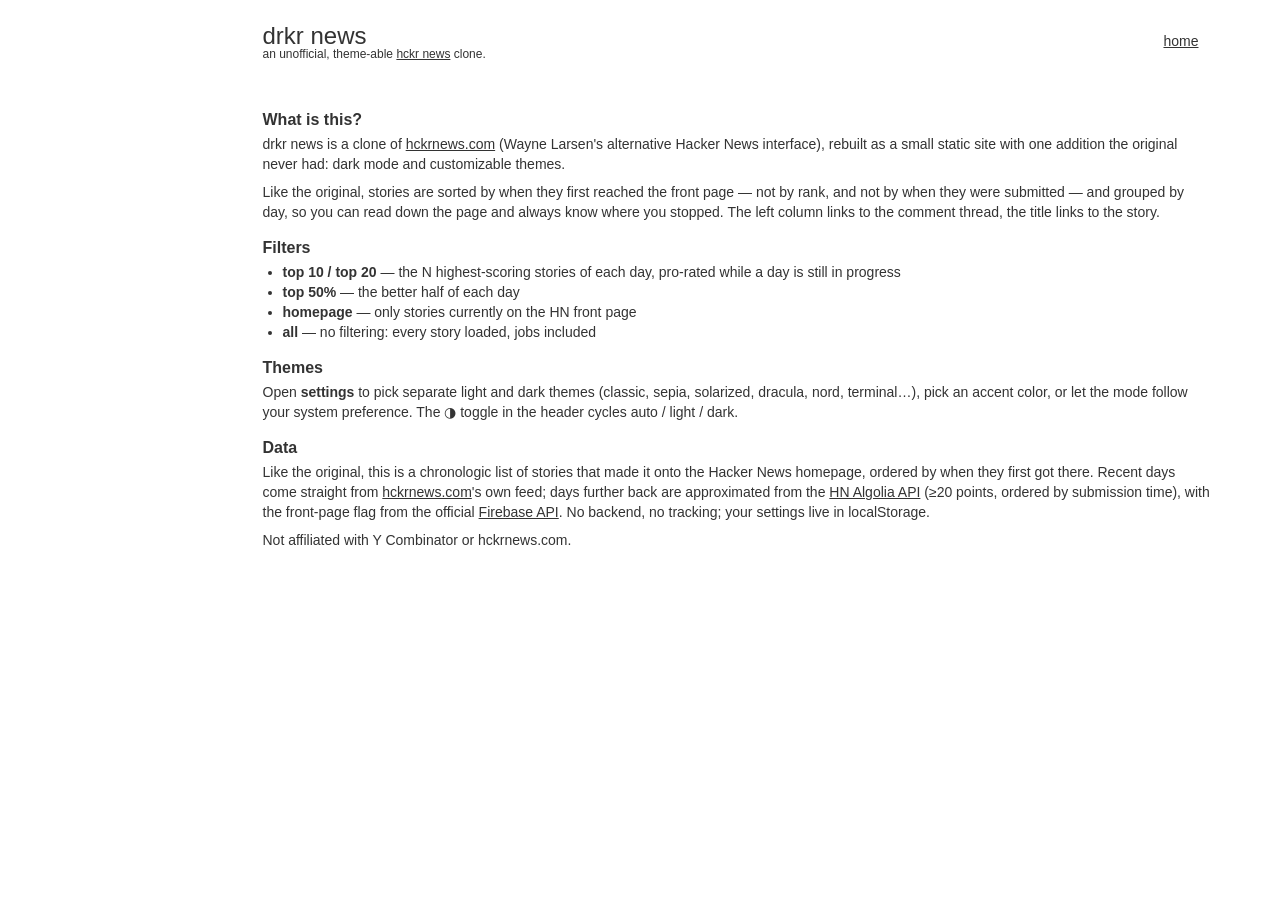
==== about.html @ 426c072f "fix(ui): space the appearance chips, reclaim phone width .swatches had no CSS rule at all, and the s" ====
<!DOCTYPE html>
<html class="no-js" lang="en">
<head>
<meta charset="utf-8"/>
<title>about - drkr news</title>
<meta name="viewport" content="width=device-width, initial-scale=1"/>
<link rel="icon" type="image/svg+xml" href="favicon.svg?v=2"/>
<link rel="icon" type="image/png" sizes="96x96" href="favicon-96x96.png?v=2"/>
<link rel="shortcut icon" href="favicon.ico?v=2"/>
<link rel="apple-touch-icon" sizes="180x180" href="apple-touch-icon.png?v=2"/>
<link rel="manifest" href="site.webmanifest?v=2"/>
<script>
(function () {
  var t = { mode: 'auto', lightTheme: 'classic', darkTheme: 'drkr', accent: null };
  try {
    var s = JSON.parse(localStorage.getItem('drkrnews:v1') || '{}');
    for (var k in t) if (s[k] !== undefined) t[k] = s[k];
  } catch (e) {}
  var dark = t.mode === 'dark' || (t.mode === 'auto' && matchMedia('(prefers-color-scheme: dark)').matches);
  document.documentElement.setAttribute('data-theme', dark ? t.darkTheme : t.lightTheme);
  if (t.accent) ['--accent', '--accent-hi', '--accent-line'].forEach(function (v) {
    document.documentElement.style.setProperty(v, t.accent);
  });
})();
</script>
<link href="css/style.css?v=4" media="screen, projection" rel="stylesheet" type="text/css"/>
</head>
<body>
  <div id="page" class="container">
    <header class="row">
      <div class="logo span5 offset3">
        <h1><a href="./">drkr news</a></h1>
        <h3>an unofficial, theme-able <a href="https://hckrnews.com">hckr news</a> clone.</h3>
      </div>
      <div class="span9 offset1">
        <ul class="mainnav nav nav-pills pull-right">
          <li><a href="./">home</a></li>
        </ul>
      </div>
    </header>

    <div class="row">
      <div class="prose span15 offset3">
        <h2>What is this?</h2>
        <p>
          drkr news is a clone of <a href="https://hckrnews.com">hckrnews.com</a>
          (Wayne Larsen's alternative Hacker News interface), rebuilt as a small
          static site with one addition the original never had: dark mode and
          customizable themes.
        </p>
        <p>
          Like the original, stories are sorted by when they first reached the
          front page — not by rank, and not by when they were submitted — and
          grouped by day, so you can read down the page and always know where
          you stopped. The left column links to the comment thread, the title
          links to the story.
        </p>

        <h2>Filters</h2>
        <ul>
          <li><b>top 10 / top 20</b> — the N highest-scoring stories of each
            day, pro-rated while a day is still in progress</li>
          <li><b>top 50%</b> — the better half of each day</li>
          <li><b>homepage</b> — only stories currently on the HN front page</li>
          <li><b>all</b> — no filtering: every story loaded, jobs included</li>
        </ul>

        <h2>Themes</h2>
        <p>
          Open <b>settings</b> to pick separate light and dark themes
          (classic, sepia, solarized, dracula, nord, terminal&hellip;), pick an
          accent color, or let the mode follow your system preference. The
          &#9681; toggle in the header cycles auto / light / dark.
        </p>

        <h2>Data</h2>
        <p>
          Like the original, this is a chronologic list of stories that made
          it onto the Hacker News homepage, ordered by when they first got
          there. Recent days come straight from
          <a href="https://hckrnews.com">hckrnews.com</a>'s own feed; days
          further back are approximated from the
          <a href="https://hn.algolia.com/api">HN Algolia API</a> (&ge;20
          points, ordered by submission time), with the front-page flag from
          the official
          <a href="https://github.com/HackerNews/API">Firebase API</a>. No
          backend, no tracking; your settings live in localStorage.
        </p>
        <p>
          Not affiliated with Y Combinator or hckrnews.com.
        </p>
      </div>
    </div>
  </div>
</body>
</html>
---- css/style.css ----
/* drkr news — a theme-able clone of hckrnews.com
   Layout metrics reproduce the original's customized Bootstrap-2 18-column grid.
   All colors flow through CSS custom properties so themes are pure variable swaps. */

/* ---------------------------------------------------------------- themes --- */

:root,
[data-theme="classic"] {
  --bg: #ffffff;
  --fg: #333333;
  --muted: #999999;      /* sources, visited links, labels           */
  --faint: #cccccc;      /* dead stories                             */
  /* like the original, links render in the text color (visited goes muted) */
  --link: var(--fg);
  --visited: #999999;
  --hover: #f6f7ee;      /* row hover background                     */
  --accent: #ff6600;     /* the hn orange: tab/pill fills            */
  --accent-hi: var(--accent);   /* orange as text: points, "N new"   */
  --accent-line: var(--accent); /* orange as hairline: day rule      */
  --accent-fg: #ffffff;  /* text on top of the accent color          */
  --job: #d9a815;
  --border: #dddddd;
  --font: 'Lucida Grande', 'Lucida Sans Unicode', 'Lucida Sans', Verdana, Tahoma, sans-serif;
  color-scheme: light;
}

[data-theme="sepia"] {
  --bg: #f4ecd8;
  --fg: #4b3f2f;
  --muted: #9a8a76;
  --faint: #c9bda4;
  --visited: #9a8a76;
  --hover: #ece0c4;
  --accent: #c1571c;
  --accent-fg: #f8f2e4;
  --job: #a88214;
  --border: #d8cbae;
  color-scheme: light;
}

[data-theme="solarized-light"] {
  --bg: #fdf6e3;
  --fg: #586e75;
  --muted: #93a1a1;
  --faint: #d5cdb4;
  --visited: #93a1a1;
  --hover: #eee8d5;
  --accent: #cb4b16;
  --accent-fg: #fdf6e3;
  --job: #b58900;
  --border: #e5dcc1;
  color-scheme: light;
}

[data-theme="drkr"] {
  --bg: #181a1b;
  --fg: #c8c3bc;
  --muted: #a8a095;
  --faint: #5c5852;
  --visited: #a8a095;
  --hover: #212426;
  --accent: #cc5200;
  --accent-hi: #ff751a;
  --accent-line: #b34700;
  --accent-fg: #e8e6e3;
  --job: #d9b13c;
  --border: #2c2f31;
  color-scheme: dark;
}

[data-theme="dracula"] {
  --bg: #282a36;
  --fg: #f8f8f2;
  --muted: #6272a4;
  --faint: #44475a;
  --visited: #7a7f95;
  --hover: #343746;
  --accent: #ffb86c;
  --accent-fg: #282a36;
  --job: #f1fa8c;
  --border: #44475a;
  color-scheme: dark;
}

[data-theme="nord"] {
  --bg: #2e3440;
  --fg: #d8dee9;
  --muted: #7b88a1;
  --faint: #4c566a;
  --visited: #767e8f;
  --hover: #3b4252;
  --accent: #d08770;
  --accent-fg: #2e3440;
  --job: #ebcb8b;
  --border: #434c5e;
  color-scheme: dark;
}

[data-theme="solarized-dark"] {
  --bg: #002b36;
  --fg: #93a1a1;
  --muted: #586e75;
  --faint: #21454e;
  --visited: #5b7077;
  --hover: #073642;
  --accent: #cb4b16;
  --accent-fg: #fdf6e3;
  --job: #b58900;
  --border: #0a3d4a;
  color-scheme: dark;
}

[data-theme="terminal"] {
  --bg: #0a0f0a;
  --fg: #33d17a;
  --muted: #1e7a46;
  --faint: #14522f;
  --visited: #1e7a46;
  --hover: #10190f;
  --accent: #33d17a;
  --accent-fg: #0a0f0a;
  --job: #e5a50a;
  --border: #14522f;
  --font: 'DejaVu Sans Mono', Menlo, Consolas, monospace;
  color-scheme: dark;
}

/* The page's own accent, captured on :root only. Theme swatches carry their own
   data-theme (so each previews its palette), which locally rebinds --accent —
   chrome that must stay in the *page's* accent, like the swatch selection ring,
   reads this instead. */
:root { --ui-accent: var(--accent); }

/* ----------------------------------------------------------------- base --- */

* { margin: 0; padding: 0; box-sizing: content-box; }

html { -webkit-text-size-adjust: 100%; }

body {
  margin: 0;
  padding-bottom: 40px;
  font-family: var(--font);
  font-size: 14px;
  line-height: 20px;
  color: var(--fg);
  background-color: var(--bg);
  transition: background-color .15s ease, color .15s ease;
}

a { color: var(--link); text-decoration: none; }
a:hover { text-decoration: underline; }

/* bootstrap-2 base: paragraphs carry a 10px bottom margin (sizes the menu row;
   .entries p zeroes it back out, exactly like the original) */
p { margin: 0 0 10px; }

ul { list-style: none; }
fieldset { border: 0; }

/* ----------------------------------------------------------------- grid --- */
/* default: 980-1199px viewport — 934px container, 33px columns, 20px gutters */

.container { width: 934px; margin: 0 auto; }

.row { margin-left: -20px; }
.row:before, .row:after { display: table; content: ""; }
.row:after { clear: both; }

[class*="span"] { float: left; margin-left: 20px; }

.span1  { width: 33px; }
.span2  { width: 86px; }
.span3  { width: 139px; }
.span5  { width: 245px; }
.span9  { width: 457px; }
.span15 { width: 775px; }

.offset1 { margin-left: 73px; }
.offset3 { margin-left: 179px; }

.pull-right { float: right; }
.pull-left { float: left; }

.visible-phone { display: none !important; }

/* wide desktop: >=1200px — 1145px container, 40px columns, 25px gutters */
@media (min-width: 1200px) {
  .container { width: 1145px; }
  .row { margin-left: -25px; }
  [class*="span"] { margin-left: 25px; }
  .span1  { width: 40px; }
  .span2  { width: 105px; }
  .span3  { width: 170px; }
  .span5  { width: 300px; }
  .span9  { width: 560px; }
  .span15 { width: 950px; }
  .offset1 { margin-left: 90px; }
  .offset3 { margin-left: 220px; }
}

/* tablet + phone overrides live at the END of this file — the original ships
   them in bootstrap-responsive.css, loaded after everything else, and several
   rules (e.g. phone .entries .source 10px, .span15 vs .offset3) rely on that
   cascade order. Don't move them up. */

/* --------------------------------------------------------------- header --- */

header {
  padding-top: 24px;
  font-family: "Helvetica Neue", Helvetica, Arial, sans-serif;
}
[data-theme="terminal"] header { font-family: var(--font); }

header h1 { font-size: 24px; line-height: 24px; font-weight: normal; }
header h1 a { color: var(--fg); text-decoration: none; }
header h3 { font-weight: normal; font-size: 12px; line-height: 12px; }
header h3 a, header a { text-decoration: underline; color: var(--link); }

/* bootstrap .nav keeps its 20px bottom margin in the header (it sets the
   header's height); .menu .nav zeroes it, exactly like the original */
.nav { margin-left: 0; margin-bottom: 20px; }
.nav-pills:before, .nav-pills:after { display: table; content: ""; }
.nav-pills:after { clear: both; }
.nav-pills > li { float: left; }
.nav-pills > li > a {
  display: block;
  padding: 8px 12px;
  margin: 2px 2px 2px 0;
  line-height: 14px;
  border-radius: 5px;
  color: var(--link);
}
.nav-pills > li > a:hover { background-color: var(--hover); text-decoration: none; }
.nav-pills > .active > a,
.nav-pills > .active > a:hover {
  color: var(--accent-fg);
  background-color: var(--accent);
}
.mainnav a { text-decoration: underline; }
.mainnav a.mode-toggle { text-decoration: none; color: var(--muted); }
.mainnav a.mode-toggle:hover { color: var(--fg); background-color: var(--hover); }

/* ----------------------------------------------------------- io / menu --- */

.io a { text-decoration: underline; }
.io a.new { color: var(--accent-hi); font-weight: bold; }
.io .loading-label, .io a.error { color: var(--muted); }

.menu .hn { font-size: 10px; color: var(--muted); }
.menu .nav { margin-bottom: 0; }

.filters { float: right; }
a.filters { text-decoration: underline; color: var(--link); }
.filters span, #filter-label {
  background-color: var(--accent);
  padding: 2px 5px 4px 5px;
  border-radius: 5px;
  color: var(--accent-fg);
  text-align: center;
}

/* phone filter dropdown: tapping "Filter:" reveals the pills as a stacked menu */
@media (max-width: 767px) {
  .menu { position: relative; }
  .menu.open ul.filters {
    display: block !important;
    position: absolute;
    right: 0;
    top: 28px;
    background: var(--bg);
    border: 1px solid var(--border);
    border-radius: 5px;
    padding: 4px;
    z-index: 10;
    box-shadow: 0 2px 8px rgba(0, 0, 0, 0.25);
  }
  .menu.open ul.filters li { display: block; float: none; }
  .menu.open ul.filters li a { display: block; }
}

/* -------------------------------------------------------------- entries --- */

ul.entries { margin-bottom: 0; }
.entries p { margin-bottom: 0; }
.entries a { padding: 6px 0; }

.comments { text-align: right; }
.points { text-align: right; }
.entries .homepage { color: var(--accent-hi); }

.entries a:hover {
  text-decoration: none;
  background-color: var(--hover);
}
.entries a.hn:visited,
.entries a.link:visited { color: var(--visited); }

.entries .source { color: var(--muted); font-size: 12px; }

.entries .dead { font-size: 10px; color: var(--faint); }
.entries .dead .source { color: var(--faint); }
.entries a.link.dead::before {
  padding: 3px 5px;
  margin-right: 5px;
  content: 'DEAD';
}

.entries .job { font-size: 12px; }
.entries a.link.job::before {
  content: 'JOB';
  padding: 3px 5px 3px 0;
  margin-right: 5px;
  color: var(--job);
}

/* a story that arrived via auto-refresh gets a brief highlight */
.entries .added a.link { animation: added-fade 2.5s ease-out; }
@keyframes added-fade {
  from { background-color: var(--hover); }
  to   { background-color: transparent; }
}

/* day separator: orange tab sitting on an orange rule */
.entries .day {
  border-bottom: 1px solid var(--accent-line);
  margin-top: 8px;
  margin-bottom: 8px;
}
/* inline (not inline-block): the padding overflows the line box instead of
   inflating the row, matching the original's 21px-tall day rule */
.entries .day .tab {
  background-color: var(--accent);
  padding: 2px 5px 4px 5px;
  border-radius: 5px 5px 0 0;
  text-align: center;
  color: var(--accent-fg);
}

/* time-of-day marker (6am / 12pm / 6pm) floating in the left gutter —
   plain text in the original (bootstrap's .label component isn't in its CSS) */
.entries .time { position: relative; }
.entries .time .label {
  position: absolute;
  left: 0;
  top: -14px;
}

/* last-visit separator: grey cousin of the day tab, click to dismiss */
.entries .lastvisit {
  border-bottom: 1px solid var(--muted);
  margin-top: 8px;
  margin-bottom: 8px;
}
.entries a.lastvisit { padding: 0; text-decoration: none; }
.entries a.lastvisit:hover { background-color: transparent; }
.entries .lastvisit .label {
  background-color: var(--muted);
  padding: 2px 5px 4px 5px;
  border-radius: 5px 5px 0 0;
  text-align: center;
  color: var(--bg);
}

/* ------------------------------------------------------------- settings --- */

.settings {
  border-bottom: 1px solid var(--border);
  margin-bottom: 8px;
  padding: 8px 0 16px 0;
}

.settings .control-label {
  display: block;
  font-weight: bold;
  margin: 12px 0 6px 0;
}
.settings .checkbox {
  display: block;
  margin: 4px 0;
  cursor: pointer;
}
.settings .checkbox input { margin-right: 6px; }

.settings .form-actions { margin-top: 16px; }

.btn {
  display: inline-block;
  padding: 4px 12px;
  font-family: var(--font);
  font-size: 13px;
  line-height: 18px;
  color: var(--fg);
  background-color: var(--hover);
  border: 1px solid var(--border);
  border-radius: 4px;
  cursor: pointer;
}
.btn:hover { border-color: var(--muted); }
.btn-primary {
  color: var(--accent-fg);
  background-color: var(--accent);
  border-color: transparent;
}
.btn-primary:hover { opacity: 0.9; }

.theme-row {
  display: flex;
  align-items: center;
  flex-wrap: wrap;
  gap: 8px;
  margin: 8px 0;
}
.theme-row-label {
  width: 90px;
  flex-shrink: 0;
  color: var(--muted);
  font-size: 12px;
}

/* Both chip rows need an explicit gap: the swatches are appended from JS with no
   whitespace between them, so without one their 1px borders touch outright and
   the .selected ring bleeds onto the neighbour. Wrapping rows need the row-gap
   for the same reason. Taking the remaining width (rather than leaving the flex
   item at max-content) keeps a long row wrapping inside itself instead of
   dropping below its label. */
.mode-pills,
.swatches,
.theme-controls {
  display: flex;
  flex-wrap: wrap;
  align-items: center;
  gap: 8px;
  flex: 1 1 auto;
  min-width: 0;
}

.mode-pills button {
  font-family: var(--font);
  font-size: 12px;
  padding: 4px 12px;
  border: 1px solid var(--border);
  border-radius: 5px;
  background: var(--bg);
  color: var(--link);
  cursor: pointer;
}
.mode-pills button.active {
  background: var(--accent);
  border-color: transparent;
  color: var(--accent-fg);
}

/* each swatch carries its own data-theme, so it previews that theme's palette */
.swatch {
  font-family: var(--font);
  font-size: 11px;
  line-height: 14px;
  display: inline-flex;
  align-items: center;
  gap: 6px;
  padding: 5px 10px;
  border: 1px solid var(--border);
  border-radius: 5px;
  background: var(--bg);
  color: var(--fg);
  cursor: pointer;
}
.swatch .dot {
  width: 10px;
  height: 10px;
  border-radius: 50%;
  background: var(--accent);
}
/* ring in the *page* accent, matching the active mode pill — the swatch's own
   --accent is already spoken for by its dot, and reusing it here would tint the
   selection marker differently in every theme */
.swatch.selected { box-shadow: 0 0 0 2px var(--ui-accent); }

input[type="color"] {
  width: 40px;
  height: 26px;
  padding: 0;
  border: 1px solid var(--border);
  border-radius: 4px;
  background: var(--bg);
  cursor: pointer;
}

/* ---------------------------------------------------------------- about --- */

.prose { margin-top: 16px; }
.prose h2 { font-size: 16px; margin: 16px 0 4px 0; }
.prose p, .prose ul { margin-bottom: 8px; }
.prose ul { list-style: disc; margin-left: 20px; }
.prose a { text-decoration: underline; }

/* ----------------------------------------------------- responsive (last) --- */
/* Mirrors the original's bootstrap-responsive.css, which loads after the main
   stylesheet — rule ORDER inside and relative to the rules above is load-bearing:
   phone .offset3 must lose to the later .span15 margin, and phone
   .entries .source { 10px } must beat the base 12px rule above. */

/* tablet: 768-979px — fluid; the span5 logo column keeps floating */
@media (min-width: 768px) and (max-width: 979px) {
  body { padding-left: 20px; padding-right: 20px; }
  .container { width: auto; }
  .span9 { float: none; display: block; width: auto; }
  .span15 { float: none; display: block; width: auto; margin-left: 180px; }
  .entries .time .label { left: -10px; }
}

/* phone: <768px */
@media (max-width: 767px) {
  .entries .source { font-size: 10px; }
  header h1 { padding-left: 20px; }
  header h3 { display: none; }
  .entries .time { display: none; }
  body { padding-left: 10px; padding-right: 10px; }
  .container { width: auto; }
  .span1 { width: 22px; }
  .span2 { width: 42px; }
  .span3 { width: 84px; }
  .span5 { width: 150px; }
  .span9, .span18 { float: none; display: block; width: auto; }
  .offset1 { margin-left: 13px; }
  .offset3 { margin-left: 13px; }
  .span15 { float: none; display: block; width: auto; margin-left: 124px; }
  .visible-phone { display: inherit !important; }
  .hidden-phone { display: none !important; }

  /* The 124px above buys story titles room to clear the comments/points
     columns. The settings form and the about prose have no such columns, so on
     a phone that offset is just under a third of the screen thrown away — drop
     them back to the plain column margin, which (against .row's -20px) lands
     them flush with the comments/points column. Must stay after .span15. */
  .settings .span15,
  .prose.span15 { margin-left: 20px; }

  /* stack label over control, and give the chips a real touch target */
  .theme-row { display: block; margin: 12px 0; }
  .theme-row-label { display: block; width: auto; margin-bottom: 5px; }
  .swatch,
  .mode-pills button { padding: 8px 12px; }
  .theme-row input[type="color"] { width: 48px; height: 34px; }
  .theme-row .btn { padding: 8px 12px; }
}
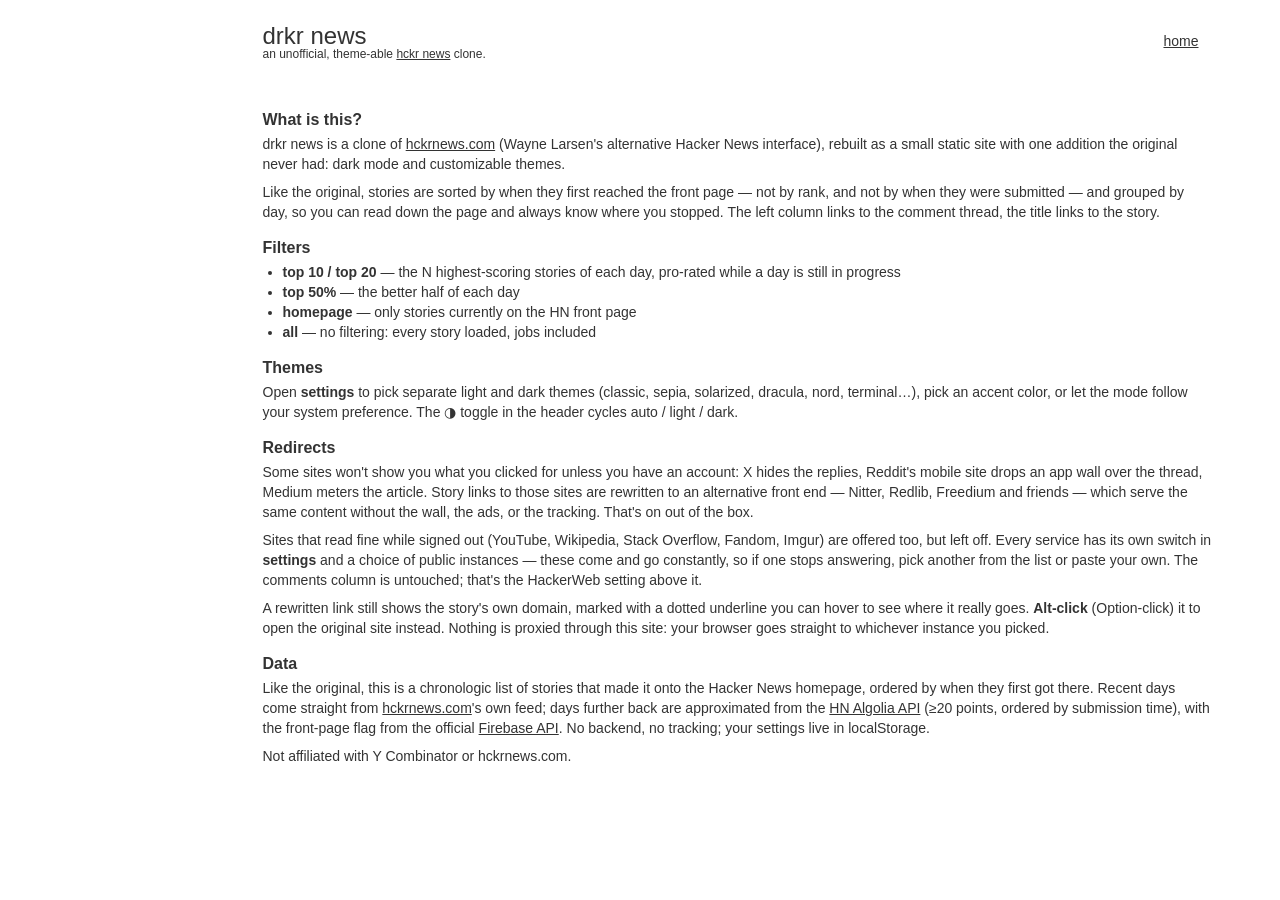
==== commit 57123c25: "feat(app): resolve login-walled links to alternate front ends Story links to sites that withhold bas" ====
--- a/about.html
+++ b/about.html
@@ -23,7 +23,7 @@
   });
 })();
 </script>
-<link href="css/style.css?v=4" media="screen, projection" rel="stylesheet" type="text/css"/>
+<link href="css/style.css?v=5" media="screen, projection" rel="stylesheet" type="text/css"/>
 </head>
 <body>
   <div id="page" class="container">
@@ -73,6 +73,31 @@
           &#9681; toggle in the header cycles auto / light / dark.
         </p>
 
+        <h2>Redirects</h2>
+        <p>
+          Some sites won't show you what you clicked for unless you have an
+          account: X hides the replies, Reddit's mobile site drops an app wall
+          over the thread, Medium meters the article. Story links to those
+          sites are rewritten to an alternative front end &mdash; Nitter,
+          Redlib, Freedium and friends &mdash; which serve the same content
+          without the wall, the ads, or the tracking. That's on out of the box.
+        </p>
+        <p>
+          Sites that read fine while signed out (YouTube, Wikipedia, Stack
+          Overflow, Fandom, Imgur) are offered too, but left off. Every service
+          has its own switch in <b>settings</b> and a choice of public
+          instances &mdash; these come and go constantly, so if one stops
+          answering, pick another from the list or paste your own. The comments
+          column is untouched; that's the HackerWeb setting above it.
+        </p>
+        <p>
+          A rewritten link still shows the story's own domain, marked with a
+          dotted underline you can hover to see where it really goes.
+          <b>Alt-click</b> (Option-click) it to open the original site instead.
+          Nothing is proxied through this site: your browser goes straight to
+          whichever instance you picked.
+        </p>
+
         <h2>Data</h2>
         <p>
           Like the original, this is a chronologic list of stories that made
--- a/css/style.css
+++ b/css/style.css
@@ -298,6 +298,14 @@
 
 .entries .source { color: var(--muted); font-size: 12px; }
 
+/* a link sent to an alternate front end still shows the story's own domain, so
+   the dotted underline (and the title behind it) is the only tell that the href
+   points somewhere else */
+.entries .source.redirected {
+  text-decoration: underline dotted;
+  text-underline-offset: 2px;
+}
+
 .entries .dead { font-size: 10px; color: var(--faint); }
 .entries .dead .source { color: var(--faint); }
 .entries a.link.dead::before {
@@ -403,6 +411,60 @@
   border-color: transparent;
 }
 .btn-primary:hover { opacity: 0.9; }
+
+/* ---- redirects: one row per service, name on the left, instance on the right */
+
+.redirect-help {
+  color: var(--muted);
+  font-size: 11px;
+  line-height: 15px;
+  margin: 2px 0 8px 0;
+  max-width: 520px;
+}
+
+.redirect-list { margin-bottom: 12px; }
+.redirect-list.disabled { opacity: 0.45; }
+
+.redirect-row {
+  display: flex;
+  align-items: baseline;
+  flex-wrap: wrap;
+  gap: 8px;
+  padding: 3px 0;
+}
+.redirect-name {
+  flex: 1 1 240px;
+  min-width: 0;
+  cursor: pointer;
+}
+.redirect-list.disabled .redirect-name { cursor: default; }
+.redirect-name input { margin-right: 2px; }
+.redirect-hosts, .redirect-tag { color: var(--muted); font-size: 11px; }
+.redirect-tag {
+  margin-left: 6px;
+  padding: 1px 5px;
+  border: 1px solid var(--border);
+  border-radius: 8px;
+  white-space: nowrap;
+}
+
+.redirect-row select,
+.redirect-custom {
+  /* these are ours, not the original's grid — border-box keeps a full-width
+     control on a phone from overflowing its column against the global reset */
+  box-sizing: border-box;
+  font-family: var(--font);
+  font-size: 12px;
+  line-height: 16px;
+  padding: 3px 6px;
+  color: var(--fg);
+  background-color: var(--bg);
+  border: 1px solid var(--border);
+  border-radius: 4px;
+}
+.redirect-row select { flex: 0 1 auto; max-width: 100%; cursor: pointer; }
+.redirect-custom { flex: 1 1 200px; min-width: 0; }
+.redirect-custom:invalid { border-color: var(--accent); }
 
 .theme-row {
   display: flex;
@@ -544,4 +606,12 @@
   .mode-pills button { padding: 8px 12px; }
   .theme-row input[type="color"] { width: 48px; height: 34px; }
   .theme-row .btn { padding: 8px 12px; }
-}
+
+  /* same treatment for the redirect rows: name over instance, full-width
+     controls, and a checkbox row tall enough to hit */
+  .redirect-row { display: block; padding: 7px 0; }
+  .redirect-row select,
+  .redirect-custom { display: block; width: 100%; margin-top: 5px; padding: 7px 6px; }
+  .redirect-row select { max-width: none; }
+  #redirect-reset { padding: 8px 12px; }
+}
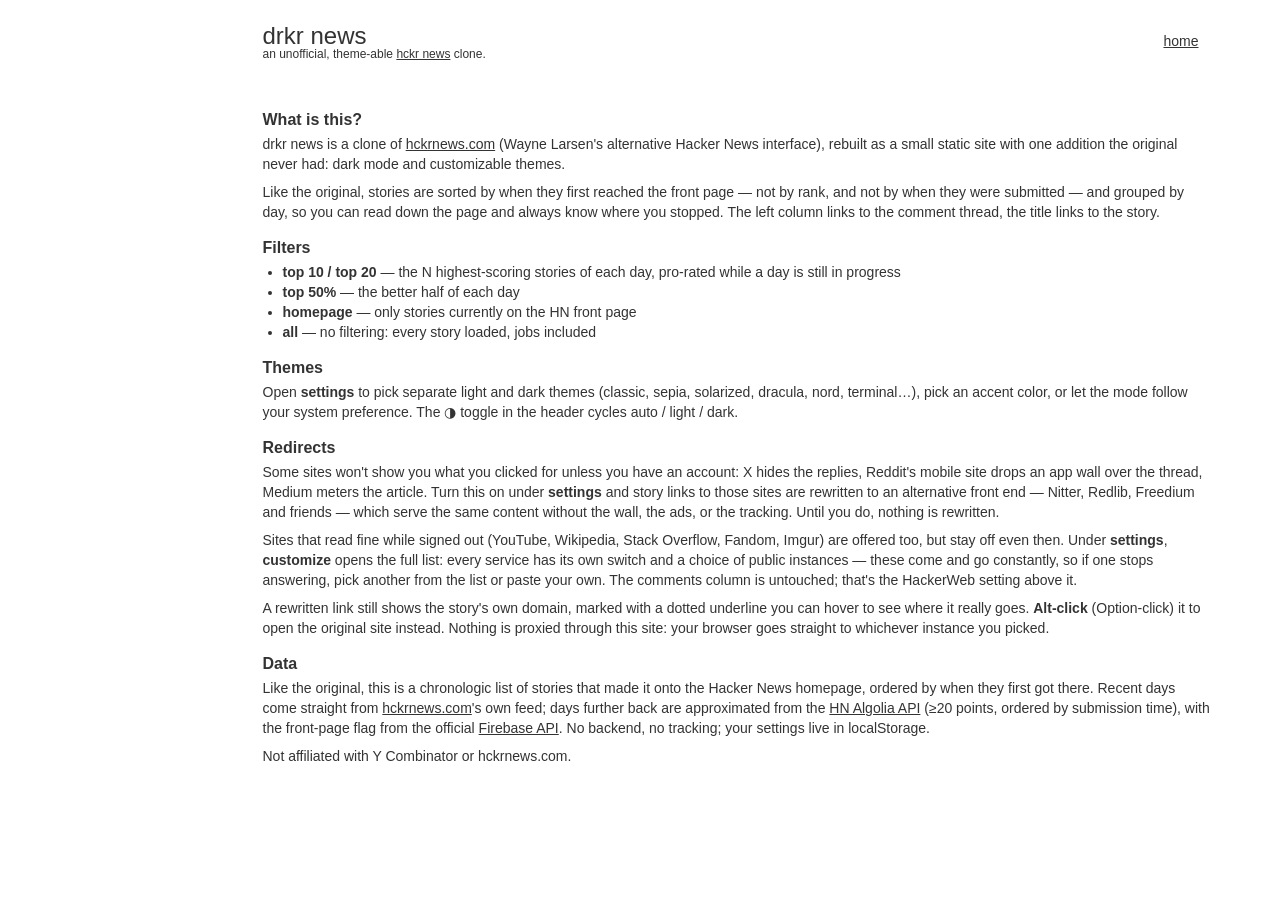
==== commit 2bebb003: "fix(app): make redirects opt-in, fold their list into one settings line Two changes to the feature t" ====
--- a/about.html
+++ b/about.html
@@ -23,7 +23,7 @@
   });
 })();
 </script>
-<link href="css/style.css?v=5" media="screen, projection" rel="stylesheet" type="text/css"/>
+<link href="css/style.css?v=6" media="screen, projection" rel="stylesheet" type="text/css"/>
 </head>
 <body>
   <div id="page" class="container">
@@ -77,18 +77,21 @@
         <p>
           Some sites won't show you what you clicked for unless you have an
           account: X hides the replies, Reddit's mobile site drops an app wall
-          over the thread, Medium meters the article. Story links to those
-          sites are rewritten to an alternative front end &mdash; Nitter,
-          Redlib, Freedium and friends &mdash; which serve the same content
-          without the wall, the ads, or the tracking. That's on out of the box.
+          over the thread, Medium meters the article. Turn this on under
+          <b>settings</b> and story links to those sites are rewritten to an
+          alternative front end &mdash; Nitter, Redlib, Freedium and friends
+          &mdash; which serve the same content without the wall, the ads, or
+          the tracking. Until you do, nothing is rewritten.
         </p>
         <p>
           Sites that read fine while signed out (YouTube, Wikipedia, Stack
-          Overflow, Fandom, Imgur) are offered too, but left off. Every service
-          has its own switch in <b>settings</b> and a choice of public
-          instances &mdash; these come and go constantly, so if one stops
-          answering, pick another from the list or paste your own. The comments
-          column is untouched; that's the HackerWeb setting above it.
+          Overflow, Fandom, Imgur) are offered too, but stay off even then.
+          Under
+          <b>settings</b>, <b>customize</b> opens the full list: every service
+          has its own switch and a choice of public instances &mdash; these come
+          and go constantly, so if one stops answering, pick another from the
+          list or paste your own. The comments column is untouched; that's the
+          HackerWeb setting above it.
         </p>
         <p>
           A rewritten link still shows the story's own domain, marked with a
--- a/css/style.css
+++ b/css/style.css
@@ -412,17 +412,35 @@
 }
 .btn-primary:hover { opacity: 0.9; }
 
-/* ---- redirects: one row per service, name on the left, instance on the right */
+/* ---- redirects ---------------------------------------------------------- */
+/* The twelve-row list is the biggest thing in this panel by far and almost
+   nobody needs it twice, so it collapses behind one muted line: which sites are
+   being rewritten, and the link that opens the rest. */
+
+.redirect-summary {
+  color: var(--muted);
+  font-size: 11px;
+  line-height: 15px;
+  /* line up under the checkbox labels above, past the box itself */
+  margin: 0 0 4px 19px;
+}
+.redirect-summary a { color: var(--muted); text-decoration: underline; }
+.redirect-summary a:hover { color: var(--fg); }
+/* the separator belongs to the names, so switching the master off — which
+   empties them — doesn't leave a dash dangling in front of the link */
+#redirect-names:not(:empty)::after { content: " — "; }
+
+.redirect-detail { margin: 8px 0 4px 0; }
 
 .redirect-help {
   color: var(--muted);
   font-size: 11px;
   line-height: 15px;
-  margin: 2px 0 8px 0;
+  margin: 0 0 8px 0;
   max-width: 520px;
 }
 
-.redirect-list { margin-bottom: 12px; }
+.redirect-list { margin-bottom: 10px; }
 .redirect-list.disabled { opacity: 0.45; }
 
 .redirect-row {
@@ -430,8 +448,14 @@
   align-items: baseline;
   flex-wrap: wrap;
   gap: 8px;
-  padding: 3px 0;
-}
+  padding: 2px 4px;
+  margin: 0 -4px;
+  border-radius: 4px;
+}
+/* twelve near-identical rows are hard to track across; the same hover the story
+   rows use ties a name to its instance */
+.redirect-row:hover { background-color: var(--hover); }
+.redirect-list.disabled .redirect-row:hover { background-color: transparent; }
 .redirect-name {
   flex: 1 1 240px;
   min-width: 0;
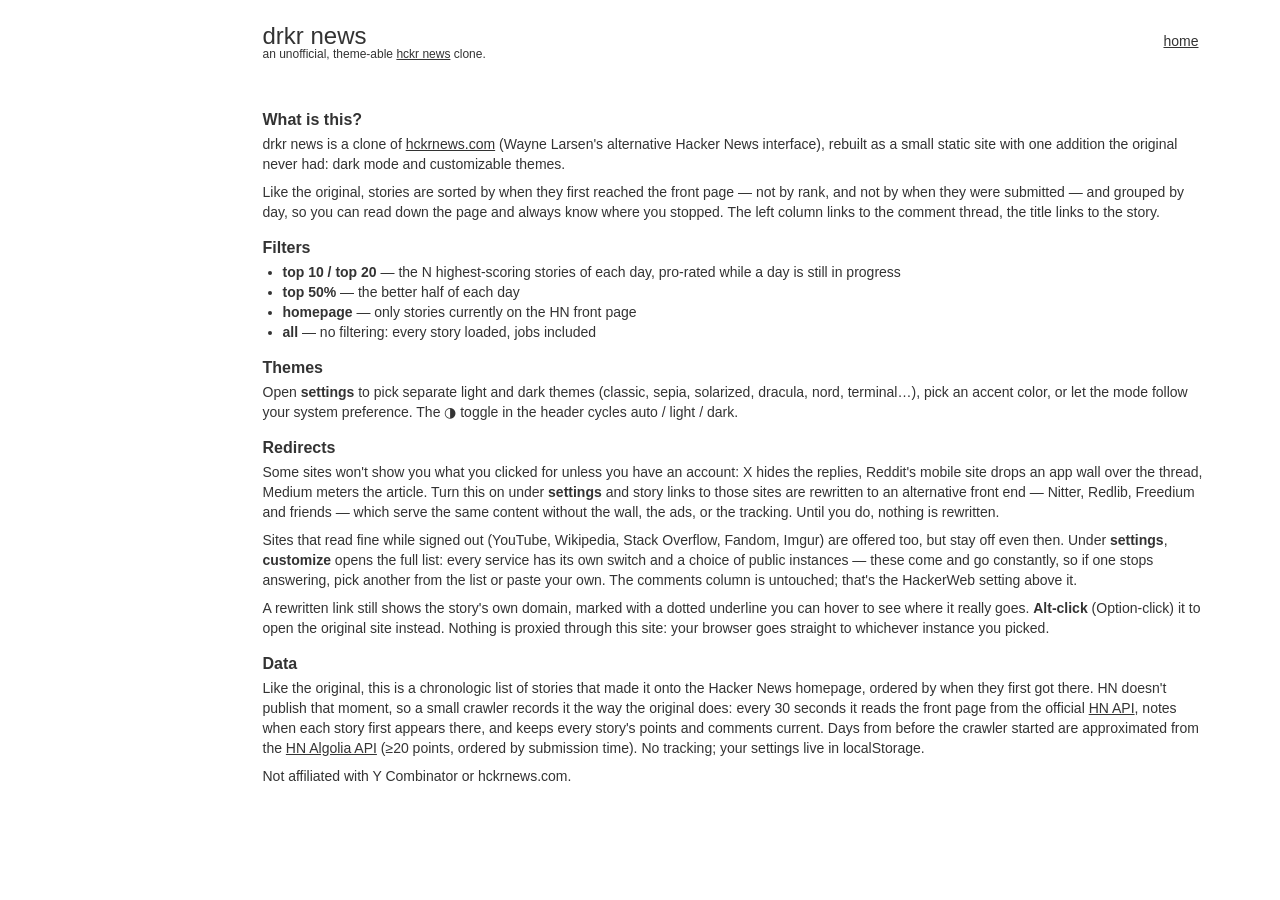
==== commit 0680b2d6: "feat(data): in-house feed — crawl.py replaces hckrnews.com's latest.js The page no longer loads anyt" ====
--- a/about.html
+++ b/about.html
@@ -2,13 +2,21 @@
 <html class="no-js" lang="en">
 <head>
 <meta charset="utf-8"/>
+<!-- about.html loads no app.js and makes no network calls, so its policy is
+     tighter than the home page's: just self assets plus the inline theme
+     script below, pinned by hash (recompute if you edit that script). -->
+<meta http-equiv="Content-Security-Policy" content="default-src 'none'; script-src 'self' 'sha256-lzpnL4yS64QV3bh04ZY0kmU4Wt28ZoNTjOGpEtfg0zw='; img-src 'self'; style-src 'self' 'unsafe-inline'; manifest-src 'self'; base-uri 'none'; form-action 'none'"/>
+<meta name="referrer" content="strict-origin-when-cross-origin"/>
 <title>about - drkr news</title>
+<meta name="description" content="What drkr news is, where its stories come from, and what the filters, themes and redirects do."/>
 <meta name="viewport" content="width=device-width, initial-scale=1"/>
+<meta name="theme-color" content="#ffffff" media="(prefers-color-scheme: light)"/>
+<meta name="theme-color" content="#181a1b" media="(prefers-color-scheme: dark)"/>
 <link rel="icon" type="image/svg+xml" href="favicon.svg?v=2"/>
 <link rel="icon" type="image/png" sizes="96x96" href="favicon-96x96.png?v=2"/>
 <link rel="shortcut icon" href="favicon.ico?v=2"/>
 <link rel="apple-touch-icon" sizes="180x180" href="apple-touch-icon.png?v=2"/>
-<link rel="manifest" href="site.webmanifest?v=2"/>
+<link rel="manifest" href="site.webmanifest?v=3"/>
 <script>
 (function () {
   var t = { mode: 'auto', lightTheme: 'classic', darkTheme: 'drkr', accent: null };
@@ -21,9 +29,18 @@
   if (t.accent) ['--accent', '--accent-hi', '--accent-line'].forEach(function (v) {
     document.documentElement.style.setProperty(v, t.accent);
   });
+  // no app.js on this page to settle the browser chrome, so once the stylesheet
+  // is in, trade the two OS-scheme guesses for the page's real background
+  addEventListener('load', function () {
+    var bg = getComputedStyle(document.documentElement).getPropertyValue('--bg').trim();
+    if (bg) document.querySelectorAll('meta[name="theme-color"]').forEach(function (m) {
+      m.removeAttribute('media');
+      m.content = bg;
+    });
+  });
 })();
 </script>
-<link href="css/style.css?v=6" media="screen, projection" rel="stylesheet" type="text/css"/>
+<link href="css/style.css?v=7" media="screen, projection" rel="stylesheet" type="text/css"/>
 </head>
 <body>
   <div id="page" class="container">
@@ -105,14 +122,16 @@
         <p>
           Like the original, this is a chronologic list of stories that made
           it onto the Hacker News homepage, ordered by when they first got
-          there. Recent days come straight from
-          <a href="https://hckrnews.com">hckrnews.com</a>'s own feed; days
-          further back are approximated from the
+          there. HN doesn't publish that moment, so a small crawler records it
+          the way the original does: every 30 seconds it reads the front page
+          from the official
+          <a href="https://github.com/HackerNews/API">HN API</a>, notes when
+          each story first appears there, and keeps every story's points and
+          comments current. Days from before the crawler started are
+          approximated from the
           <a href="https://hn.algolia.com/api">HN Algolia API</a> (&ge;20
-          points, ordered by submission time), with the front-page flag from
-          the official
-          <a href="https://github.com/HackerNews/API">Firebase API</a>. No
-          backend, no tracking; your settings live in localStorage.
+          points, ordered by submission time). No tracking; your settings
+          live in localStorage.
         </p>
         <p>
           Not affiliated with Y Combinator or hckrnews.com.
--- a/css/style.css
+++ b/css/style.css
@@ -149,7 +149,13 @@
 }
 
 a { color: var(--link); text-decoration: none; }
-a:hover { text-decoration: underline; }
+/* Hover effects sit behind (hover: hover) throughout this file: a touchscreen
+   applies :hover on tap and keeps it until the next tap somewhere else, so the
+   settings pill would stay lit after closing the panel, and a story you opened
+   would come back still highlighted. */
+@media (hover: hover) {
+  a:hover { text-decoration: underline; }
+}
 
 /* bootstrap-2 base: paragraphs carry a 10px bottom margin (sizes the menu row;
    .entries p zeroes it back out, exactly like the original) */
@@ -212,7 +218,9 @@
 }
 [data-theme="terminal"] header { font-family: var(--font); }
 
-header h1 { font-size: 24px; line-height: 24px; font-weight: normal; }
+/* nowrap: in the terminal theme's monospace, "drkr news" is exactly as wide as
+   the phone's 150px logo column, and rounding broke it over two lines */
+header h1 { font-size: 24px; line-height: 24px; font-weight: normal; white-space: nowrap; }
 header h1 a { color: var(--fg); text-decoration: none; }
 header h3 { font-weight: normal; font-size: 12px; line-height: 12px; }
 header h3 a, header a { text-decoration: underline; color: var(--link); }
@@ -231,7 +239,9 @@
   border-radius: 5px;
   color: var(--link);
 }
-.nav-pills > li > a:hover { background-color: var(--hover); text-decoration: none; }
+@media (hover: hover) {
+  .nav-pills > li > a:hover { background-color: var(--hover); text-decoration: none; }
+}
 .nav-pills > .active > a,
 .nav-pills > .active > a:hover {
   color: var(--accent-fg);
@@ -239,7 +249,9 @@
 }
 .mainnav a { text-decoration: underline; }
 .mainnav a.mode-toggle { text-decoration: none; color: var(--muted); }
-.mainnav a.mode-toggle:hover { color: var(--fg); background-color: var(--hover); }
+@media (hover: hover) {
+  .mainnav a.mode-toggle:hover { color: var(--fg); background-color: var(--hover); }
+}
 
 /* ----------------------------------------------------------- io / menu --- */
 
@@ -284,14 +296,23 @@
 ul.entries { margin-bottom: 0; }
 .entries p { margin-bottom: 0; }
 .entries a { padding: 6px 0; }
+/* a title or domain with no break opportunity (a bare URL, say) would run past
+   the column — and on a phone that widens the page, so the browser zooms the
+   whole thing out to fit it */
+.entries .link { overflow-wrap: break-word; }
 
 .comments { text-align: right; }
 .points { text-align: right; }
+/* a score wider than its column (three digits in the phone's 22px one) stays
+   flush right and spills into the gutter on its left, not toward the title */
+.entries .points { display: flex; justify-content: flex-end; }
 .entries .homepage { color: var(--accent-hi); }
 
-.entries a:hover {
-  text-decoration: none;
-  background-color: var(--hover);
+@media (hover: hover) {
+  .entries a:hover {
+    text-decoration: none;
+    background-color: var(--hover);
+  }
 }
 .entries a.hn:visited,
 .entries a.link:visited { color: var(--visited); }
@@ -354,14 +375,18 @@
   top: -14px;
 }
 
-/* last-visit separator: grey cousin of the day tab, click to dismiss */
-.entries .lastvisit {
+/* last-visit separator: grey cousin of the day tab, click to dismiss. The rule
+   is the li's alone — the link inside shares the class (it's the click target),
+   and with the border too it drew a second line under the first */
+.entries li.lastvisit {
   border-bottom: 1px solid var(--muted);
   margin-top: 8px;
   margin-bottom: 8px;
 }
 .entries a.lastvisit { padding: 0; text-decoration: none; }
-.entries a.lastvisit:hover { background-color: transparent; }
+@media (hover: hover) {
+  .entries a.lastvisit:hover { background-color: transparent; }
+}
 .entries .lastvisit .label {
   background-color: var(--muted);
   padding: 2px 5px 4px 5px;
@@ -383,12 +408,15 @@
   font-weight: bold;
   margin: 12px 0 6px 0;
 }
+/* flex keeps a label that wraps on a narrow phone hanging beside its box,
+   instead of tucking the second line in underneath it */
 .settings .checkbox {
-  display: block;
+  display: flex;
+  align-items: baseline;
+  gap: 6px;
   margin: 4px 0;
   cursor: pointer;
 }
-.settings .checkbox input { margin-right: 6px; }
 
 .settings .form-actions { margin-top: 16px; }
 
@@ -404,13 +432,15 @@
   border-radius: 4px;
   cursor: pointer;
 }
-.btn:hover { border-color: var(--muted); }
 .btn-primary {
   color: var(--accent-fg);
   background-color: var(--accent);
   border-color: transparent;
 }
-.btn-primary:hover { opacity: 0.9; }
+@media (hover: hover) {
+  .btn:hover { border-color: var(--muted); }
+  .btn-primary:hover { opacity: 0.9; }
+}
 
 /* ---- redirects ---------------------------------------------------------- */
 /* The twelve-row list is the biggest thing in this panel by far and almost
@@ -425,7 +455,9 @@
   margin: 0 0 4px 19px;
 }
 .redirect-summary a { color: var(--muted); text-decoration: underline; }
-.redirect-summary a:hover { color: var(--fg); }
+@media (hover: hover) {
+  .redirect-summary a:hover { color: var(--fg); }
+}
 /* the separator belongs to the names, so switching the master off — which
    empties them — doesn't leave a dash dangling in front of the link */
 #redirect-names:not(:empty)::after { content: " — "; }
@@ -454,8 +486,10 @@
 }
 /* twelve near-identical rows are hard to track across; the same hover the story
    rows use ties a name to its instance */
-.redirect-row:hover { background-color: var(--hover); }
-.redirect-list.disabled .redirect-row:hover { background-color: transparent; }
+@media (hover: hover) {
+  .redirect-row:hover { background-color: var(--hover); }
+  .redirect-list.disabled .redirect-row:hover { background-color: transparent; }
+}
 .redirect-name {
   flex: 1 1 240px;
   min-width: 0;
@@ -489,6 +523,13 @@
 .redirect-row select { flex: 0 1 auto; max-width: 100%; cursor: pointer; }
 .redirect-custom { flex: 1 1 200px; min-width: 0; }
 .redirect-custom:invalid { border-color: var(--accent); }
+/* iOS zooms the page in on focusing a field set under 16px, and leaves it
+   zoomed — on any touchscreen, since a phone held sideways gets the tablet
+   layout */
+@media (pointer: coarse) {
+  .redirect-row select,
+  .redirect-custom { font-size: 16px; line-height: 20px; }
+}
 
 .theme-row {
   display: flex;
@@ -623,6 +664,17 @@
   .settings .span15,
   .prose.span15 { margin-left: 20px; }
 
+  /* the original's header carries two pills; the mode toggle makes three, and
+     next to the 150px logo column they only fit around 370px wide — any
+     narrower and the whole nav drops below the logo. The glyph alone says
+     which mode it is; the link's aria-label still names it. */
+  .mainnav .mode-name { display: none; }
+
+  /* an unread count is two numbers ("12 / 146") and the 42px comments column
+     holds about one, so it was breaking wherever it liked — put the total on
+     a line of its own, small, under the count */
+  .entries .comments .total { display: block; font-size: 10px; line-height: 12px; }
+
   /* stack label over control, and give the chips a real touch target */
   .theme-row { display: block; margin: 12px 0; }
   .theme-row-label { display: block; width: auto; margin-bottom: 5px; }
@@ -632,8 +684,10 @@
   .theme-row .btn { padding: 8px 12px; }
 
   /* same treatment for the redirect rows: name over instance, full-width
-     controls, and a checkbox row tall enough to hit */
-  .redirect-row { display: block; padding: 7px 0; }
+     controls, and a checkbox row tall enough to hit. The side padding pays
+     back the row's -4px margin, or everything in it sits 4px left of the
+     column and the controls overhang its right edge */
+  .redirect-row { display: block; padding: 7px 4px; }
   .redirect-row select,
   .redirect-custom { display: block; width: 100%; margin-top: 5px; padding: 7px 6px; }
   .redirect-row select { max-width: none; }
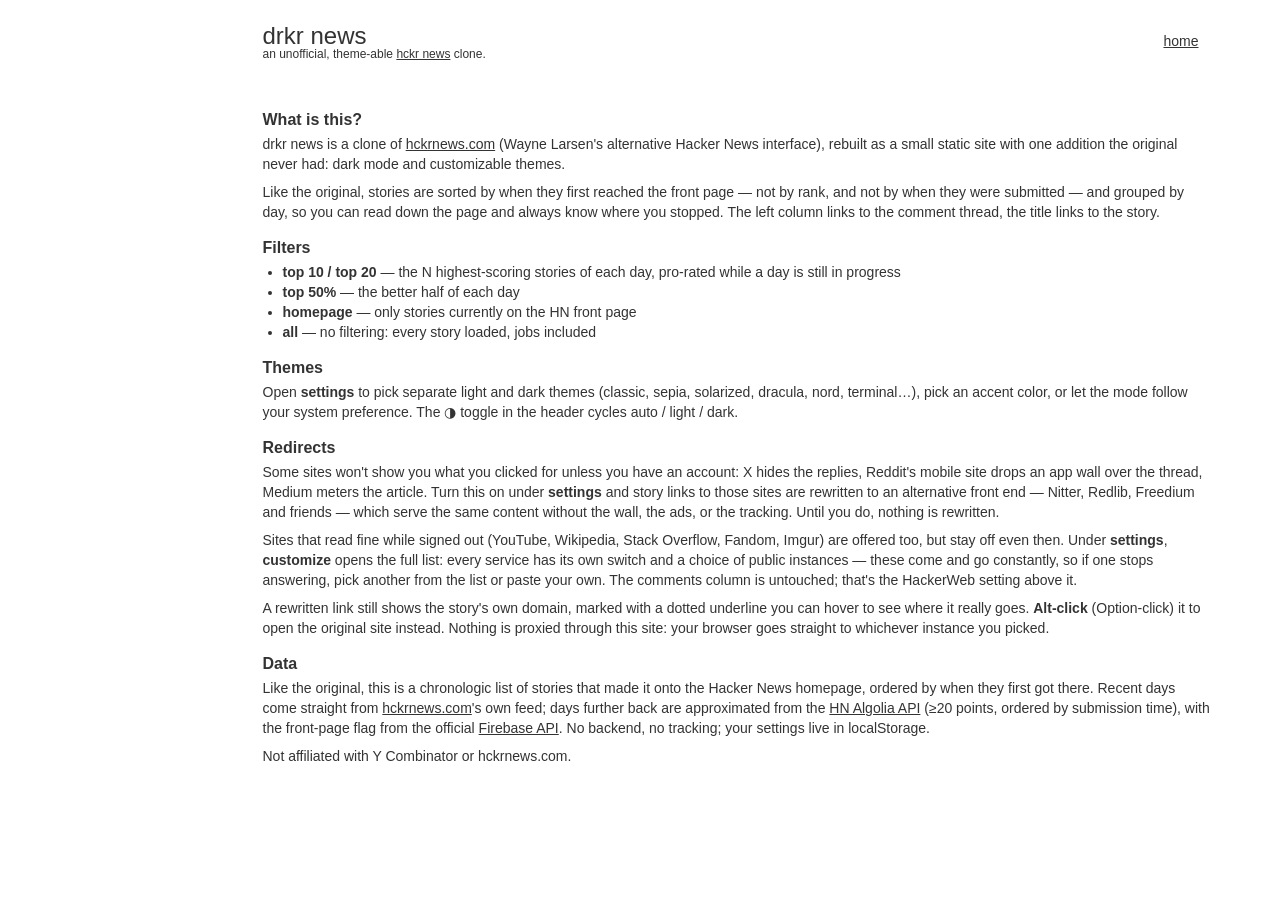
==== commit a9faae6c: "revert: back to hckrnews.com's feed, drop crawl.py This reverts commit 0680b2d. The site is meant to" ====
--- a/about.html
+++ b/about.html
@@ -122,16 +122,14 @@
         <p>
           Like the original, this is a chronologic list of stories that made
           it onto the Hacker News homepage, ordered by when they first got
-          there. HN doesn't publish that moment, so a small crawler records it
-          the way the original does: every 30 seconds it reads the front page
-          from the official
-          <a href="https://github.com/HackerNews/API">HN API</a>, notes when
-          each story first appears there, and keeps every story's points and
-          comments current. Days from before the crawler started are
-          approximated from the
+          there. Recent days come straight from
+          <a href="https://hckrnews.com">hckrnews.com</a>'s own feed; days
+          further back are approximated from the
           <a href="https://hn.algolia.com/api">HN Algolia API</a> (&ge;20
-          points, ordered by submission time). No tracking; your settings
-          live in localStorage.
+          points, ordered by submission time), with the front-page flag from
+          the official
+          <a href="https://github.com/HackerNews/API">Firebase API</a>. No
+          backend, no tracking; your settings live in localStorage.
         </p>
         <p>
           Not affiliated with Y Combinator or hckrnews.com.
